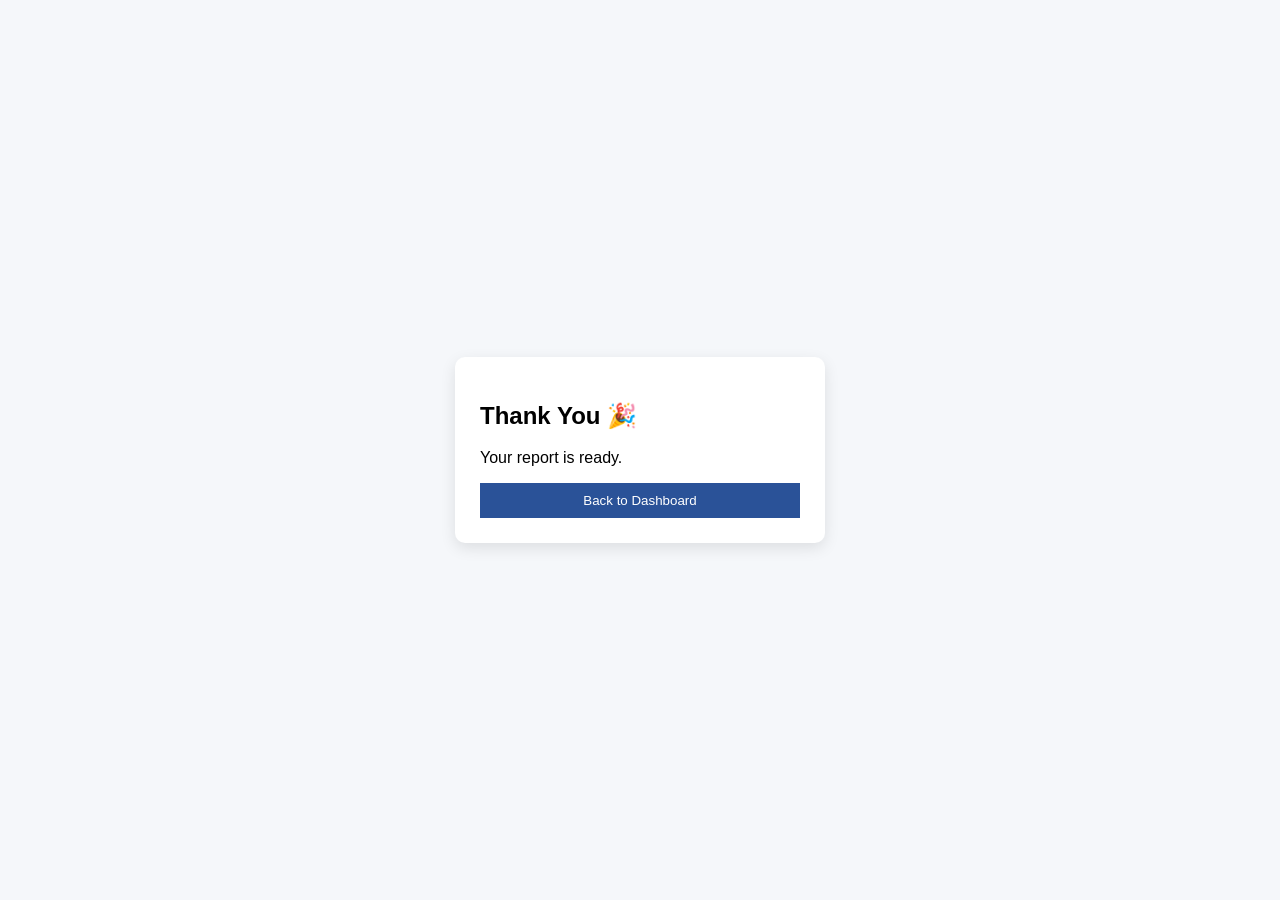
==== thankyou.html @ abe00cbf "Add files via upload" ====
<!DOCTYPE html>
<html lang="en">
<head>
<meta charset="UTF-8">
<title>Thank You</title>
<link rel="stylesheet" href="style.css">
</head>

<body>

<div class="center">
    <div class="card">

        <h2>Thank You 🎉</h2>
        <p>Your report is ready.</p>

        <button onclick="goToDashboard()">Back to Dashboard</button>

    </div>
</div>

<script src="script.js"></script>
</body>
</html>
---- style.css ----
body {
    margin: 0;
    font-family: Arial, sans-serif;
    background: #f5f7fa;
}

/* CENTER */
.center {
    height: 100vh;
    display: flex;
    justify-content: center;
    align-items: center;
}

/* CARD */
.card {
    background: white;
    padding: 25px;
    border-radius: 10px;
    width: 320px;
    box-shadow: 0 5px 15px rgba(0,0,0,0.1);
}

/* LOGO */
.logo {
    width: 80px;
    display: block;
    margin: auto;
}

.logo-small {
    width: 40px;
}

/* TOPBAR */
.topbar {
    display: flex;
    justify-content: space-between;
    padding: 10px 20px;
    background: white;
}

/* INPUTS */
input, select {
    width: 100%;
    padding: 8px;
    margin: 8px 0;
}

/* BUTTON */
button {
    width: 100%;
    padding: 10px;
    background: #2a5298;
    color: white;
    border: none;
    cursor: pointer;
}

/* HIDE */
.hidden {
    display: none;
}

/* ERROR */
.error {
    color: red;
}
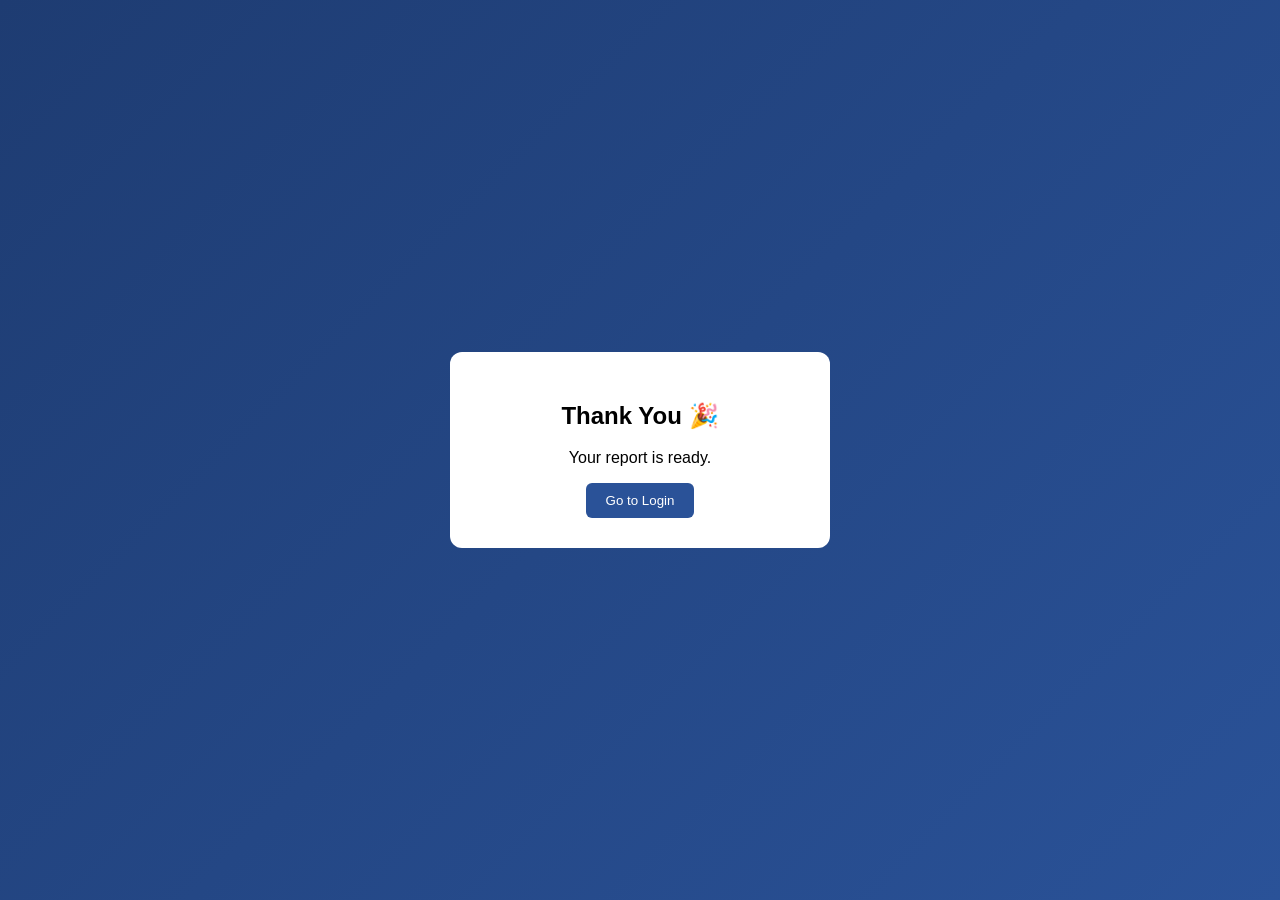
==== commit 49b7638f: "Add files via upload" ====
--- a/thankyou.html
+++ b/thankyou.html
@@ -14,7 +14,7 @@
         <h2>Thank You 🎉</h2>
         <p>Your report is ready.</p>
 
-        <button onclick="goToDashboard()">Back to Dashboard</button>
+        <button onclick="logoutUser()">Go to Login</button>
 
     </div>
 </div>
--- a/style.css
+++ b/style.css
@@ -1,7 +1,7 @@
 body {
     margin: 0;
-    font-family: Arial, sans-serif;
-    background: #f5f7fa;
+    font-family: 'Poppins', sans-serif;
+    background: linear-gradient(135deg, #e3f2fd, #bbdefb);
 }
 
 /* CENTER */
@@ -10,15 +10,17 @@
     display: flex;
     justify-content: center;
     align-items: center;
+    background: linear-gradient(135deg, #1e3c72, #2a5298);
 }
 
 /* CARD */
 .card {
     background: white;
-    padding: 25px;
-    border-radius: 10px;
+    padding: 30px;
+    border-radius: 12px;
     width: 320px;
-    box-shadow: 0 5px 15px rgba(0,0,0,0.1);
+    margin: auto;   /* THIS centers it */
+    text-align: center;
 }
 
 /* LOGO */
@@ -36,25 +38,34 @@
 .topbar {
     display: flex;
     justify-content: space-between;
-    padding: 10px 20px;
-    background: white;
+    align-items: center;
+    padding: 15px 30px;
+    background: linear-gradient(90deg, #1e3c72, #2a5298);
+    color: white;
 }
 
 /* INPUTS */
 input, select {
     width: 100%;
-    padding: 8px;
-    margin: 8px 0;
+    padding: 10px;
+    margin: 10px 0;
+    border-radius: 6px;
+    border: 1px solid #ccc;
 }
 
 /* BUTTON */
 button {
-    width: 100%;
-    padding: 10px;
+    padding: 10px 20px;
     background: #2a5298;
     color: white;
     border: none;
     cursor: pointer;
+    border-radius: 6px;
+}
+
+/* ONLY full width where needed */
+.full-btn {
+    width: 100%;
 }
 
 /* HIDE */
@@ -65,4 +76,8 @@
 /* ERROR */
 .error {
     color: red;
+}
+
+button:hover {
+    background: #1e3c72;
 }
